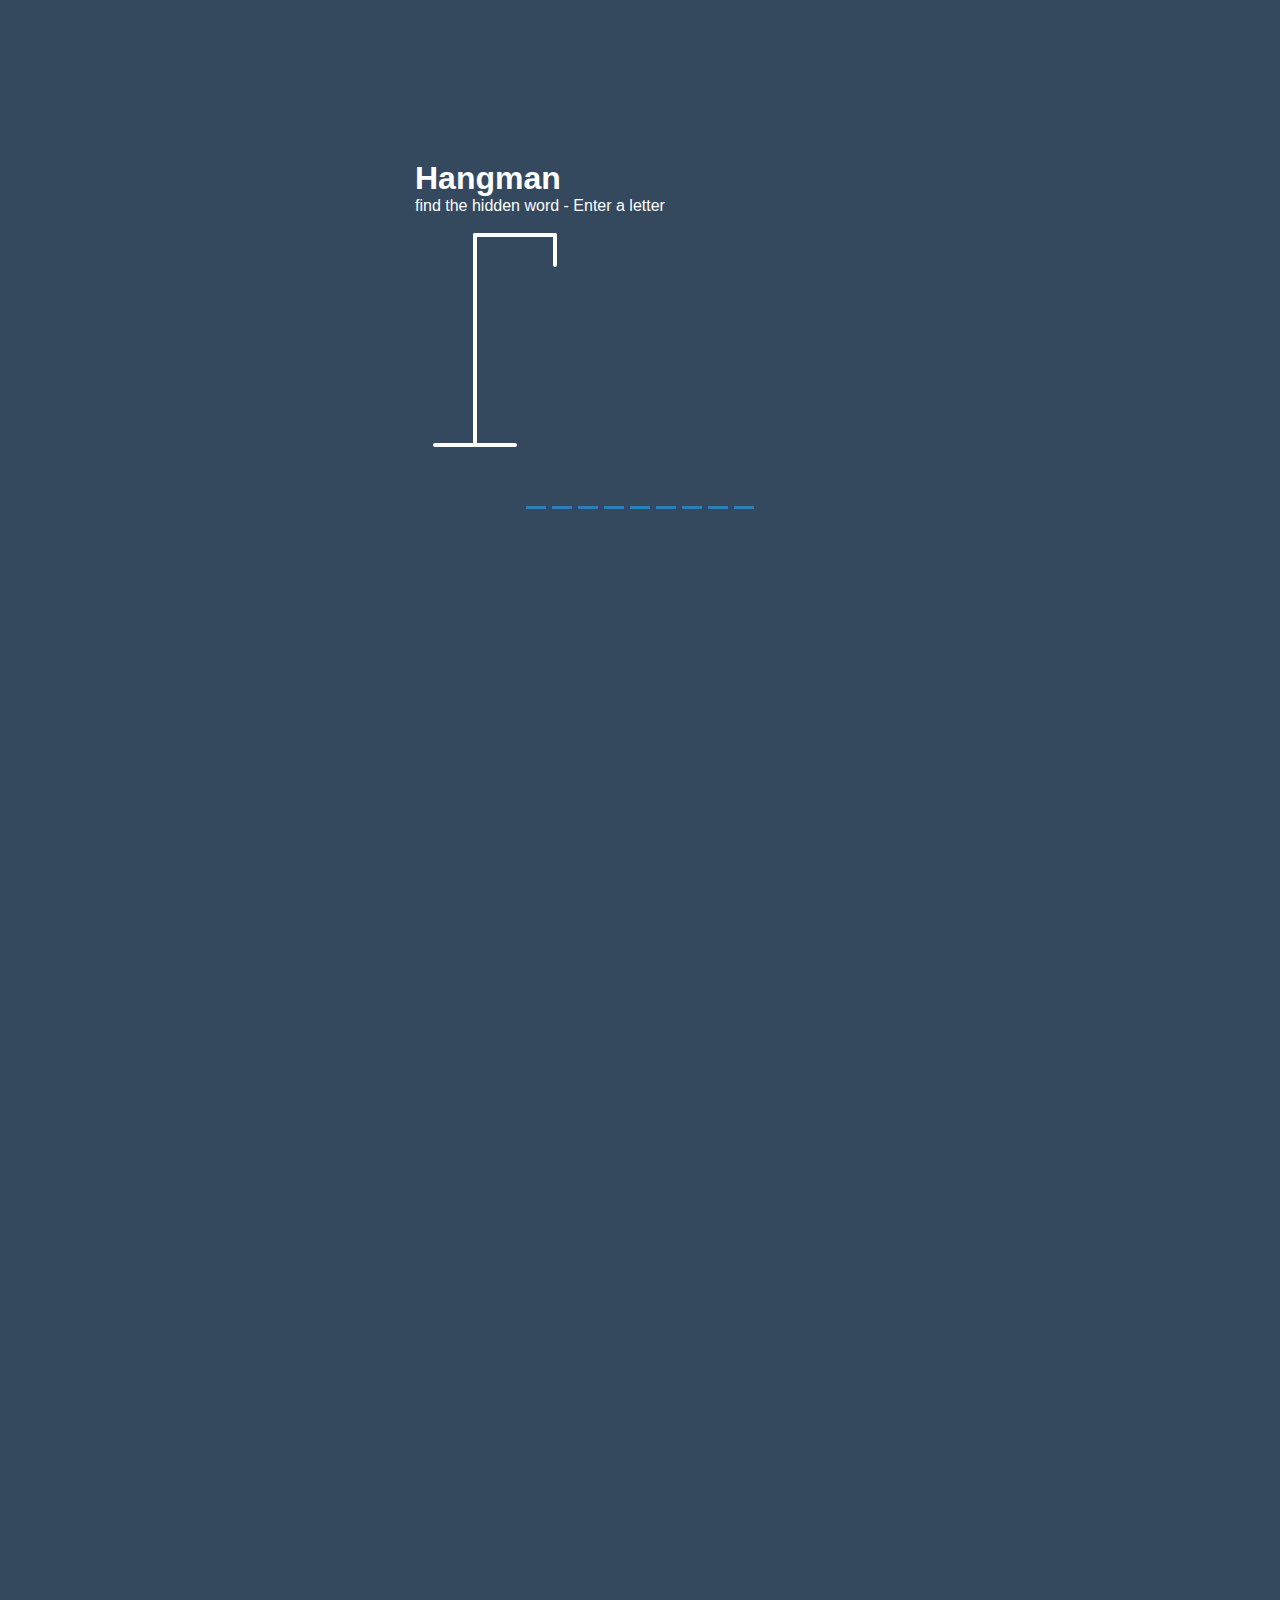
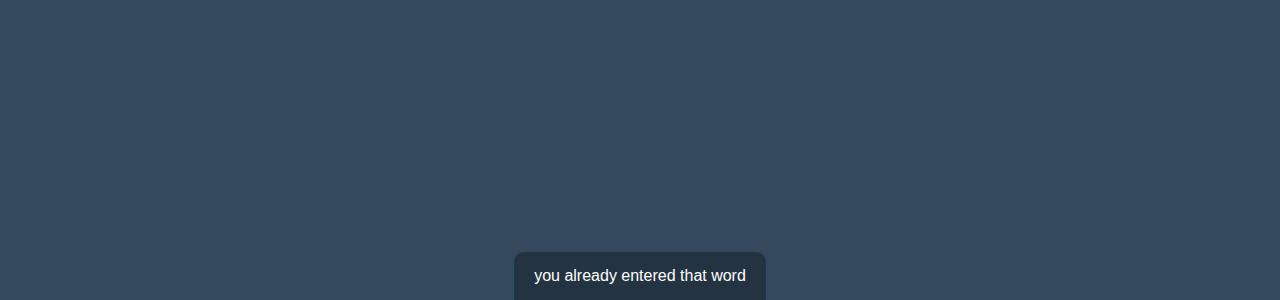
==== index.html @ 49aa3e46 "update" ====
<!DOCTYPE html>
<html>
  <head>
    <meta http-equiv="content-type" content="text/html; charset=utf-8" />
    <link rel="stylesheet" href="style.css" type="text/css"  />
    <title>Word game</title>
  </head>
  <body>
    <div class="game-container">
    <h1>Hangman</h1>
    <p>find the hidden word - Enter a letter</p>
    <svg height="250" width="200" class="figure-container">
      <!--rod-->
      <line x1="60" y1="20" x2 ="140" y2="20" />
      <line x1="140" y1="20" x2 ="140" y2="50" />
      <line x1="60" y1="20" x2 ="60" y2="230" />
      <line x1="20" y1="230" x2 ="100" y2="230" />
                <!--body-->
     <circle cx="140" cy="70" r="20" class="figure-part"></circle>
     <line x1="140" y1="90" x2 ="140" y2="150" class="figure-part" ></line>
     <line x1="140" y1="120" x2 ="120" y2="100" class="figure-part"></line>
     <line x1="140" y1="120" x2 ="160" y2="100" class="figure-part"></line>
     <line x1="140" y1="150" x2 ="120" y2="180" class="figure-part"></line>
     <line x1="140" y1="150" x2 ="160" y2="180" class="figure-part"></line>
    </svg>
 <div class="wrong-letters-container">
   <div id="wrong-letters">
   
   </div>
  </div>
  <div class="word" id="word">

  </div>

</div>
 <!--massage container-->
 <div class="popup-container" id="popup-container">
   <div class="popup" id="popup">
     <h2 id= final-massage></h2>
     <button id="button">Play Again</button>
   </div>
 </div>
 <div class="notification-popup-container" id="notification-container">
   <p>you already entered that word</p>  
 </div>
<script src="app.js"></script>
  </body>
</html>
---- style.css ----
*{
  margin: 0;
  padding: 0;
}
body{
  background-color: #34495e;
  color: white;
  font-family: Arial;
  display: flex;
  flex-direction: column;
  align-items: center;
  justify-content: center;
  height: 70vh;
  margin: 0;
  overflow: hidden;
}
.game-container{
  padding: 20px 30px;
  position: relative;
  margin: auto;
  height: 350px;
  width: 450px;
}
h1{
  margin:20px 0 0;
}
.figure-container{
  fill: transparent;
  stroke: white;
  stroke-width: 4px;
  stroke-linecap: round;
  
}
.figure-part{
  display: none;
}
.wrong-letters-container{
  position: absolute;
  top: 20px;
  right: 20px;
  display: flex;
  flex-direction: column;
  text-align: right;
  
}
.wrong-letters-container p{
  margin: 0 0 5px;
}
.wrong-letters-container span{
  font-size: 24px;
}
.word{
  display: flex;
  position: absolute;
  bottom:1px;
  left:50%;
  transform: translatex(-50%);
}
.letters{
  border-bottom:3px solid #2980b9 ;
  display: inline-flex;
  font-size: 30px;
  align-items: center;
  justify-content: center;
  margin: 0 3px;
  height: 50px;
  width: 20px;
}
.popup-container{
  background-color: rgba( 0, 0, 0, 0.3);
  position:fixed;
  top: 0;
  right:0;
  left: 0;
  bottom:0;
  display: none;
  align-items: center;
  justify-content: center;
}
.popup{
  background-color: #2980b9;
  border-radius: 5px;
  box-shadow: 0 15px 3px rgba(0,0,0,0.1);
  padding: 50px;
  text-align: center;
}
.popup button {
  cursor: pointer;
  background-color: white;
  color: #2980b9;
  border:0;
  margin-top:20px;
  padding: 12px 20px;
  font-size: 16px;
  outline: none;
}
.popup button:active{
  transform: scale(0.96);
}
.notification-popup-container{
  background-color: rgba(0, 0, 0, 0.3);
 border-radius: 10px 10px 0 0;
  padding: 15px 20px;
  position: absolute;
  bottom: -1000px;
  transition: transform 0.3 ease-in-out;
}
.notification-popup-container p{
  margin: 0;
}
.notification-popup-container.show{
  transform: translateY(-1000px);
}


@media screen and (max-width: 480px) {
  body{
    width: 450px;
    height:600px;
    overflow-y: hidden;
  }
   .notification-popup-container{
     width: 220px;
   }
  .notification-popup-container.show{
    transform: translateY(-650px);
  }
}
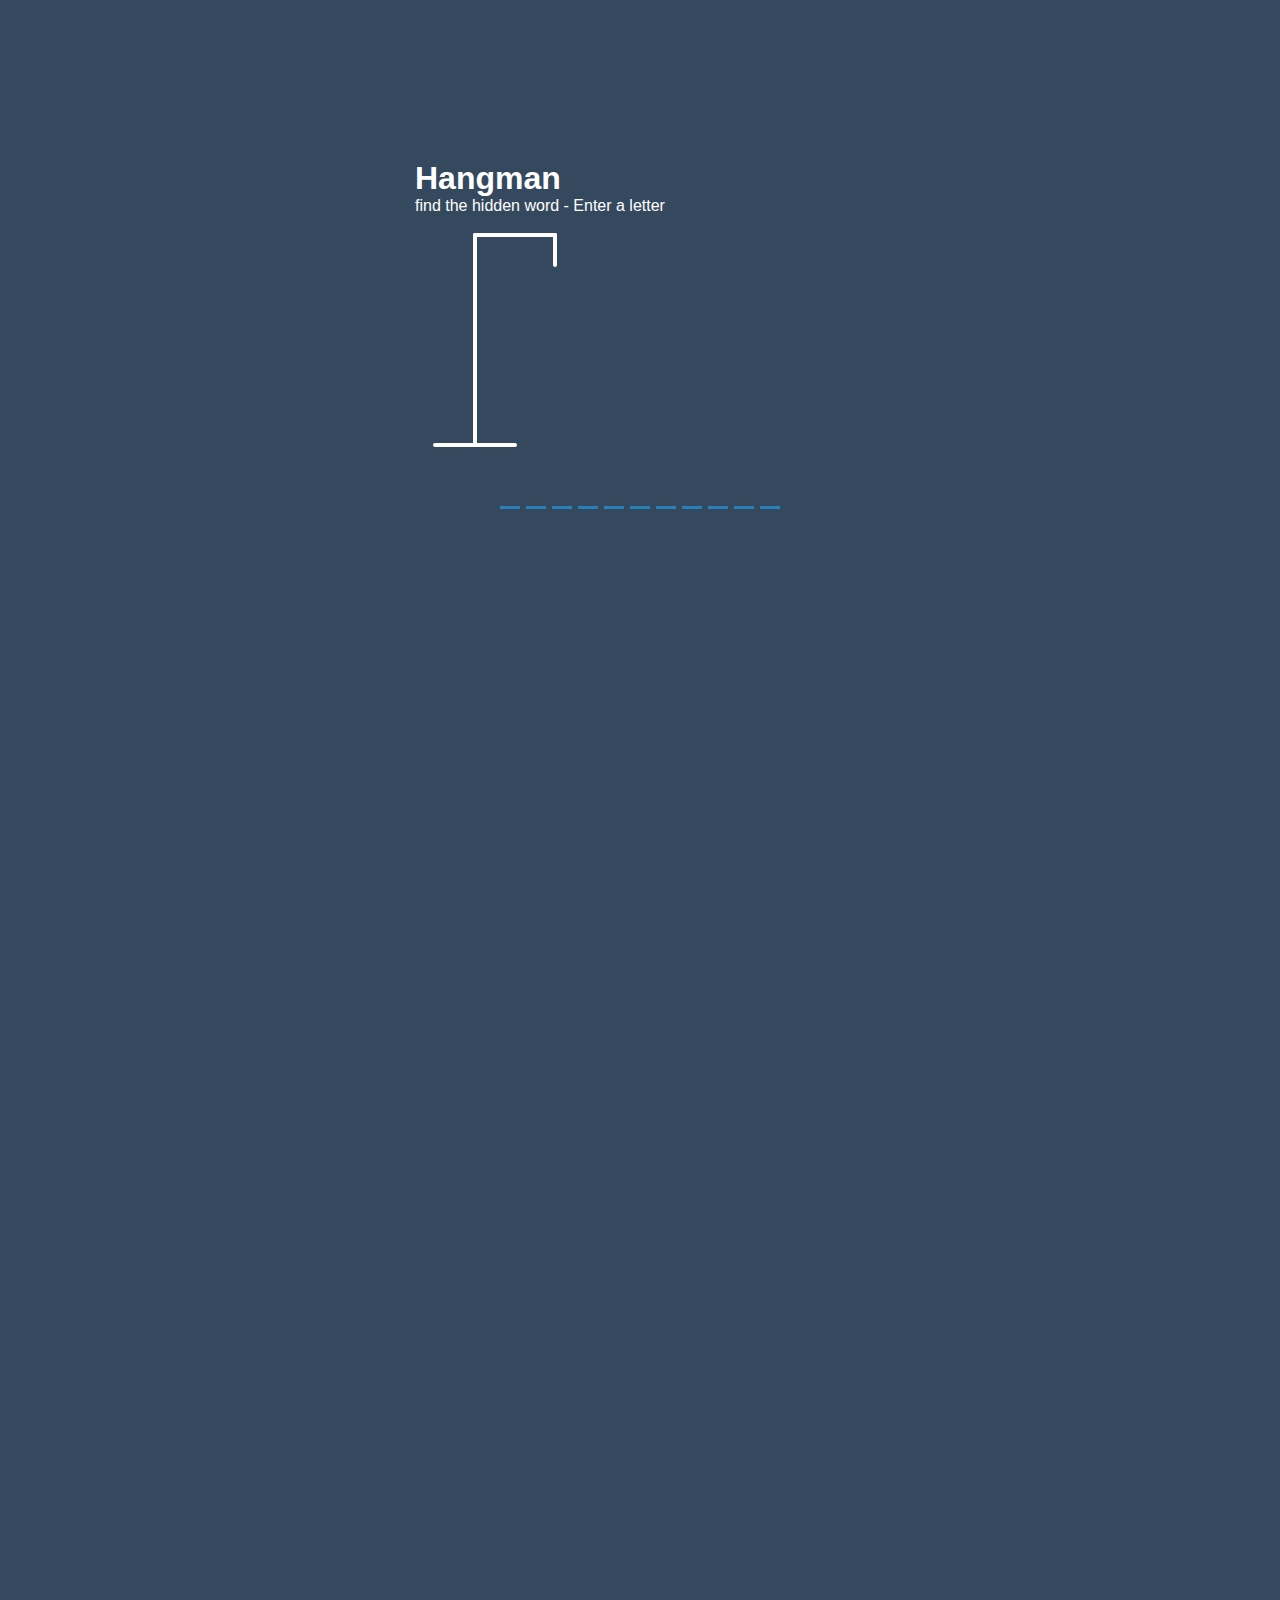
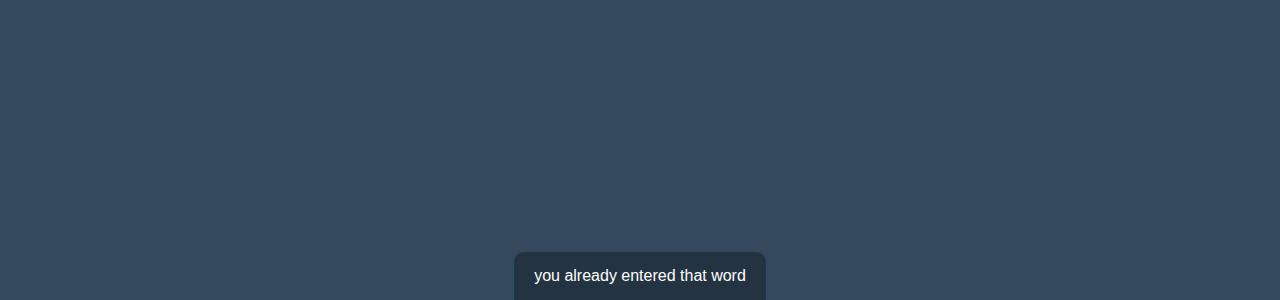
==== commit a272390a: "created body design through svg" ====
--- a/index.html
+++ b/index.html
@@ -1,48 +1,53 @@
 <!DOCTYPE html>
 <html>
-  <head>
-    <meta http-equiv="content-type" content="text/html; charset=utf-8" />
-    <link rel="stylesheet" href="style.css" type="text/css"  />
-    <title>Word game</title>
-  </head>
-  <body>
-    <div class="game-container">
+
+<head>
+  <meta http-equiv="content-type" content="text/html; charset=utf-8" />
+  <link rel="stylesheet" href="style.css" type="text/css" />
+  <title>Word game</title>
+</head>
+
+<body>
+  <div class="game-container">
     <h1>Hangman</h1>
     <p>find the hidden word - Enter a letter</p>
+    <!-- body design start here -->
     <svg height="250" width="200" class="figure-container">
       <!--rod-->
-      <line x1="60" y1="20" x2 ="140" y2="20" />
-      <line x1="140" y1="20" x2 ="140" y2="50" />
-      <line x1="60" y1="20" x2 ="60" y2="230" />
-      <line x1="20" y1="230" x2 ="100" y2="230" />
-                <!--body-->
-     <circle cx="140" cy="70" r="20" class="figure-part"></circle>
-     <line x1="140" y1="90" x2 ="140" y2="150" class="figure-part" ></line>
-     <line x1="140" y1="120" x2 ="120" y2="100" class="figure-part"></line>
-     <line x1="140" y1="120" x2 ="160" y2="100" class="figure-part"></line>
-     <line x1="140" y1="150" x2 ="120" y2="180" class="figure-part"></line>
-     <line x1="140" y1="150" x2 ="160" y2="180" class="figure-part"></line>
+      <line x1="60" y1="20" x2="140" y2="20" />
+      <line x1="140" y1="20" x2="140" y2="50" />
+      <line x1="60" y1="20" x2="60" y2="230" />
+      <line x1="20" y1="230" x2="100" y2="230" />
+      <!--body-->
+      <circle cx="140" cy="70" r="20" class="figure-part"></circle>
+      <line x1="140" y1="90" x2="140" y2="150" class="figure-part"></line>
+      <line x1="140" y1="120" x2="120" y2="100" class="figure-part"></line>
+      <line x1="140" y1="120" x2="160" y2="100" class="figure-part"></line>
+      <line x1="140" y1="150" x2="120" y2="180" class="figure-part"></line>
+      <line x1="140" y1="150" x2="160" y2="180" class="figure-part"></line>
     </svg>
- <div class="wrong-letters-container">
-   <div id="wrong-letters">
-   
-   </div>
-  </div>
-  <div class="word" id="word">
+    <!-- body design ends here -->
+    <div class="wrong-letters-container">
+      <div id="wrong-letters">
+
+      </div>
+    </div>
+    <div class="word" id="word">
+
+    </div>
 
   </div>
+  <!--massage container-->
+  <div class="popup-container" id="popup-container">
+    <div class="popup" id="popup">
+      <h2 id=final-massage></h2>
+      <button id="button">Play Again</button>
+    </div>
+  </div>
+  <div class="notification-popup-container" id="notification-container">
+    <p>you already entered that word</p>
+  </div>
+  <script src="app.js"></script>
+</body>
 
-</div>
- <!--massage container-->
- <div class="popup-container" id="popup-container">
-   <div class="popup" id="popup">
-     <h2 id= final-massage></h2>
-     <button id="button">Play Again</button>
-   </div>
- </div>
- <div class="notification-popup-container" id="notification-container">
-   <p>you already entered that word</p>  
- </div>
-<script src="app.js"></script>
-  </body>
-</html>
+</html>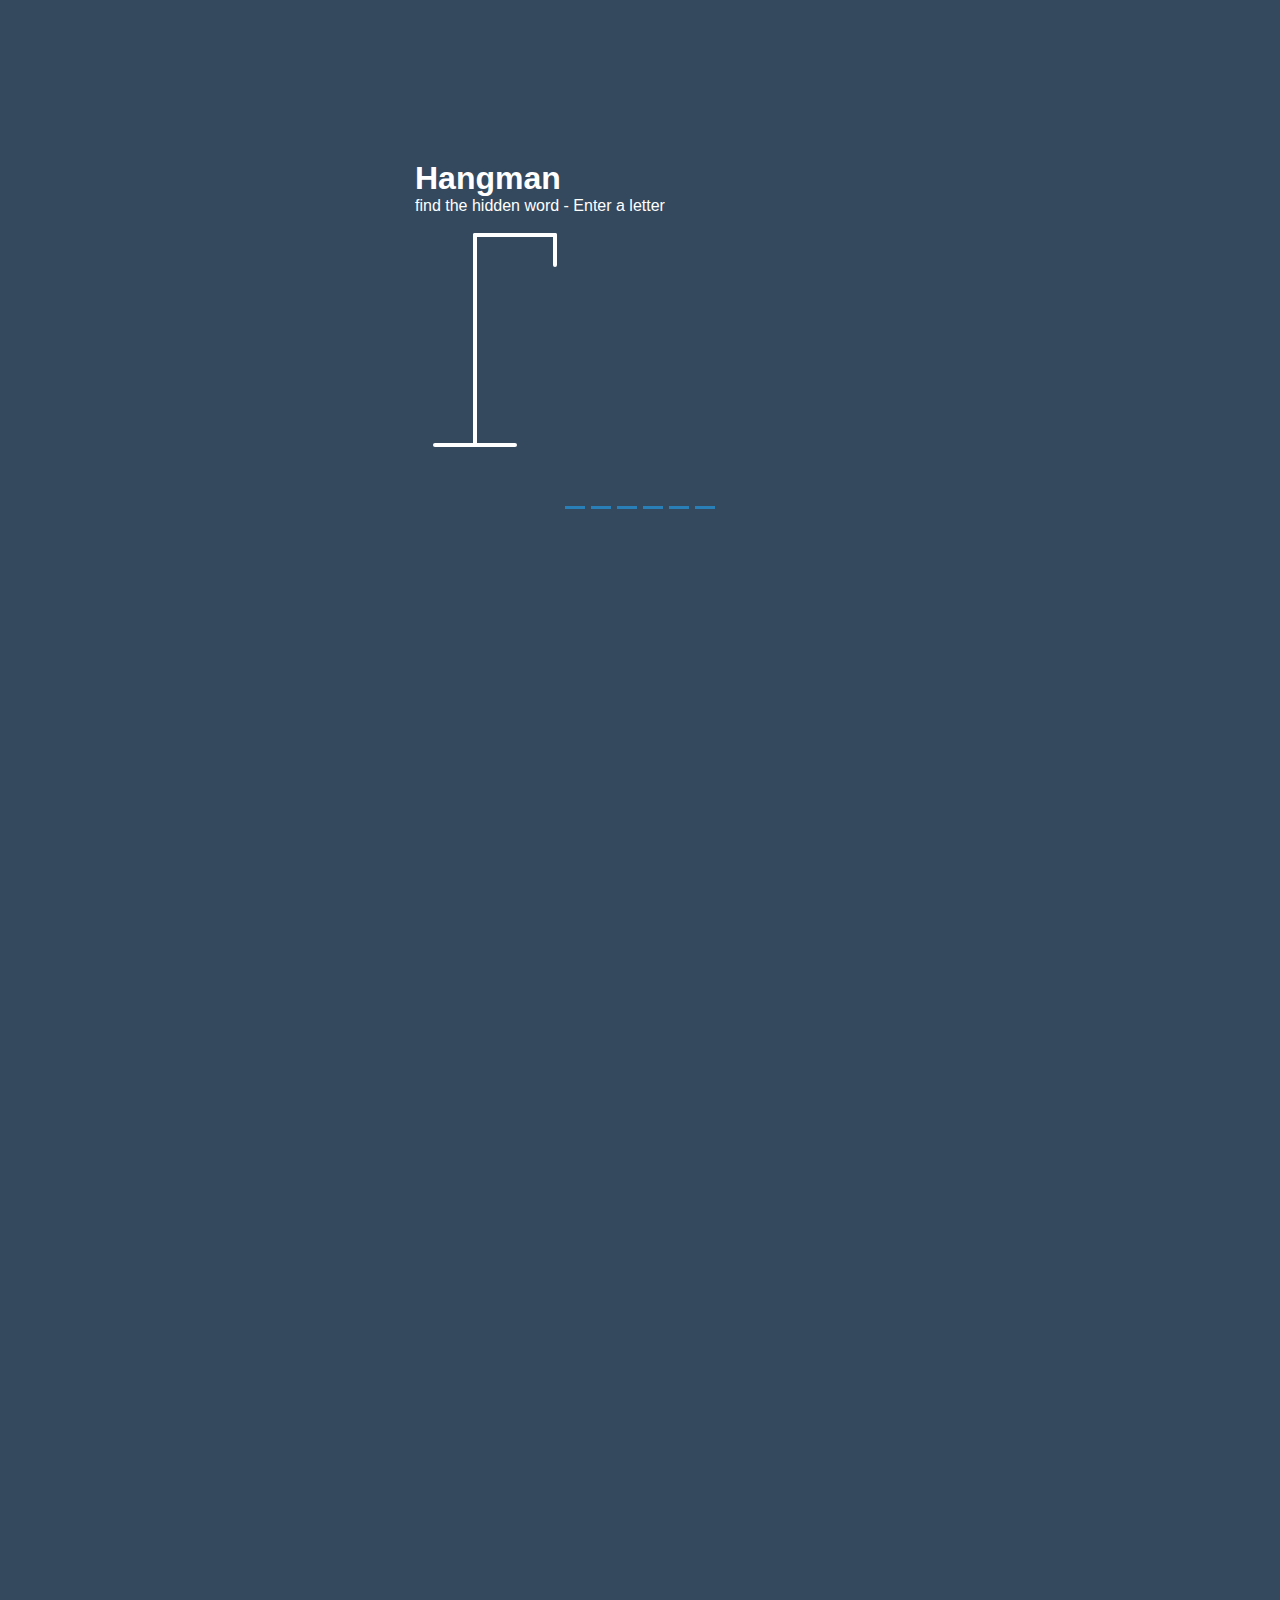
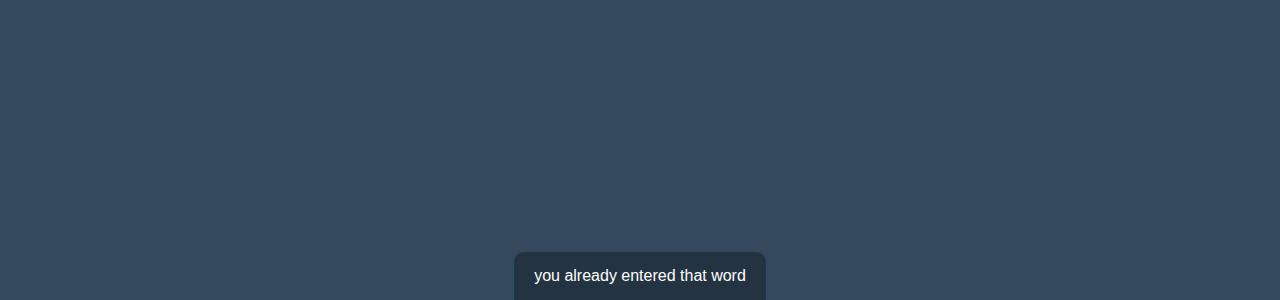
==== commit 0031f383: "place to render worng words" ====
--- a/index.html
+++ b/index.html
@@ -27,11 +27,13 @@
       <line x1="140" y1="150" x2="160" y2="180" class="figure-part"></line>
     </svg>
     <!-- body design ends here -->
+    <!-- wrong word area start here -->
     <div class="wrong-letters-container">
       <div id="wrong-letters">
 
       </div>
     </div>
+    <!-- wrong word area ends here -->
     <div class="word" id="word">
 
     </div>
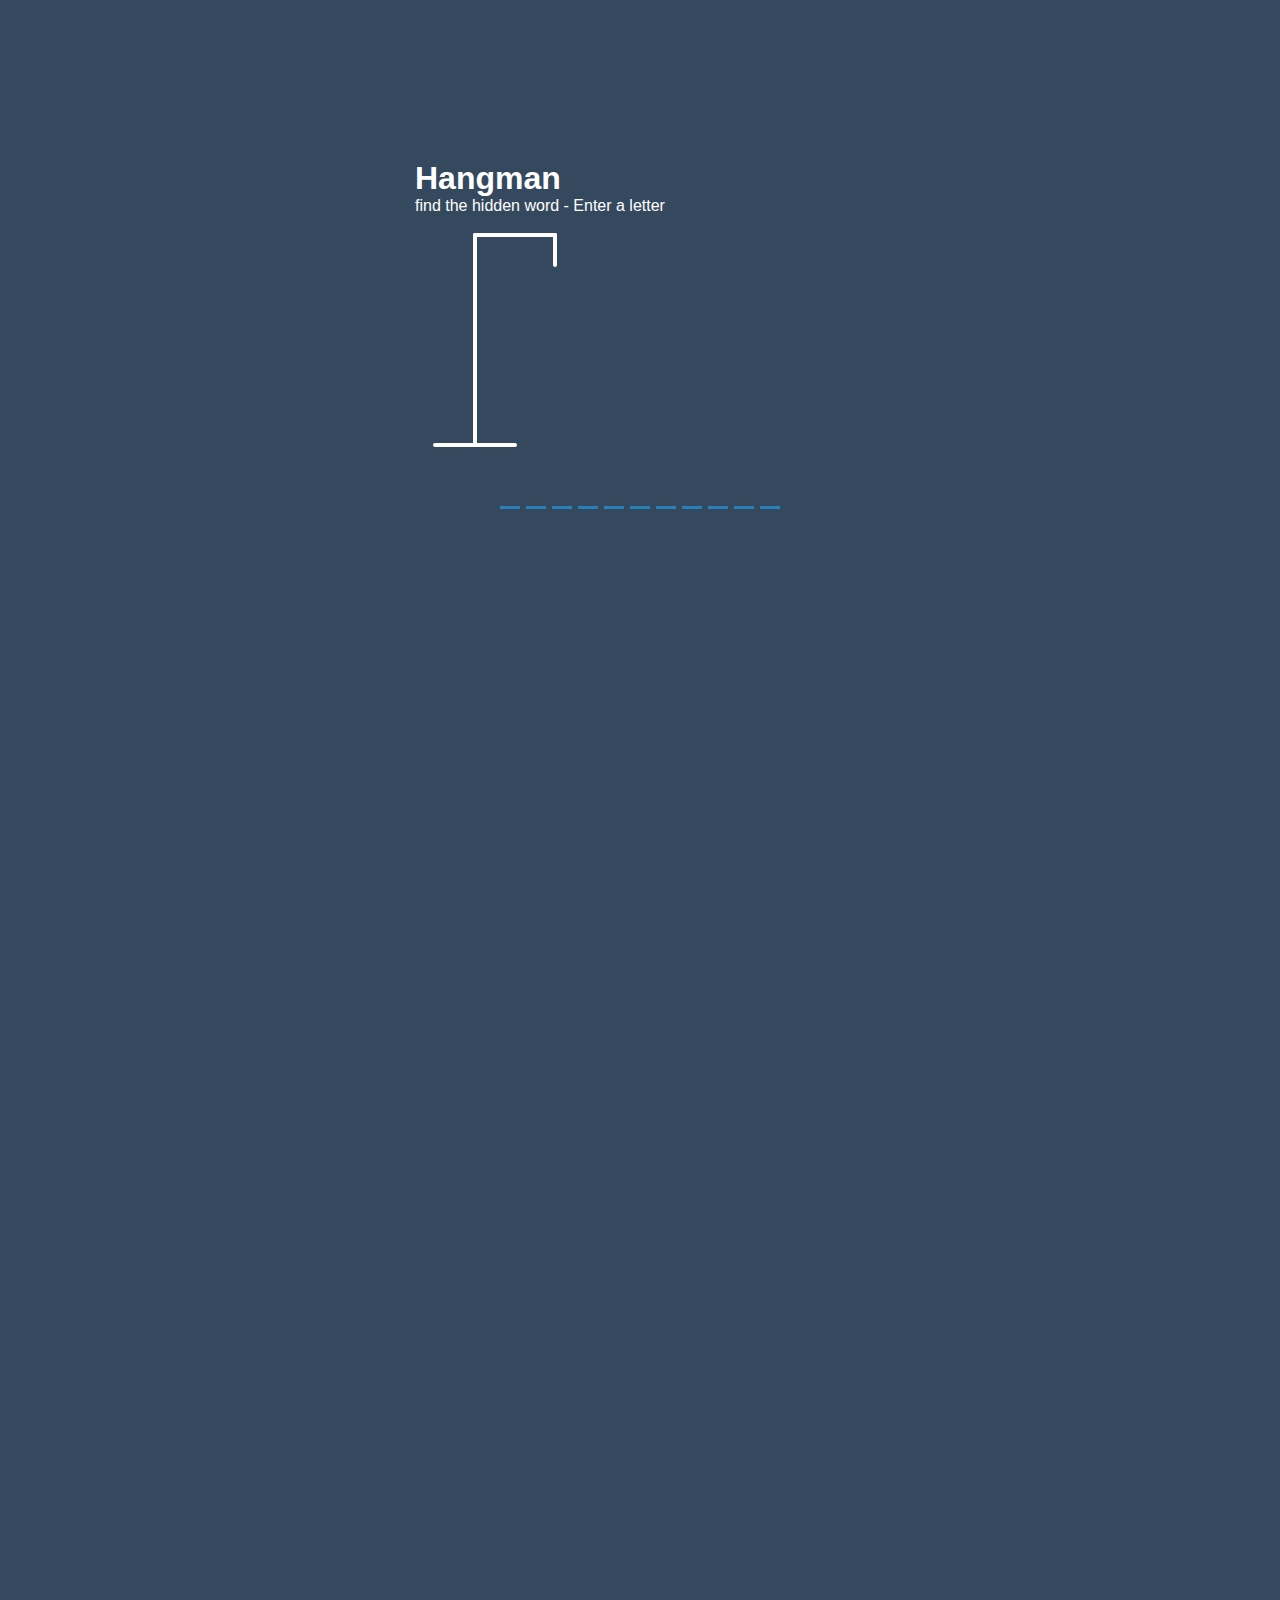
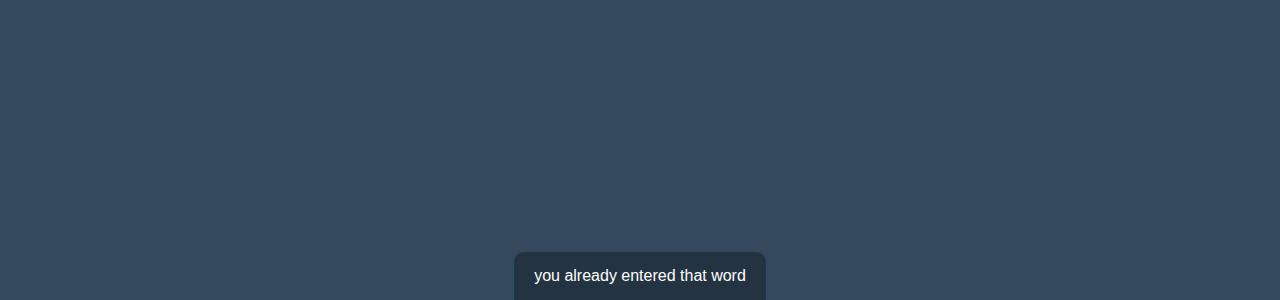
==== commit 4d73a251: "correct letter area" ====
--- a/index.html
+++ b/index.html
@@ -33,12 +33,15 @@
 
       </div>
     </div>
-    <!-- wrong word area ends here -->
+    <!-- wrong letter area ends here -->
+
+    <!-- correct word area start here -->
     <div class="word" id="word">
 
     </div>
+    <!-- correct letter area ends here -->
+  </div>
 
-  </div>
   <!--massage container-->
   <div class="popup-container" id="popup-container">
     <div class="popup" id="popup">
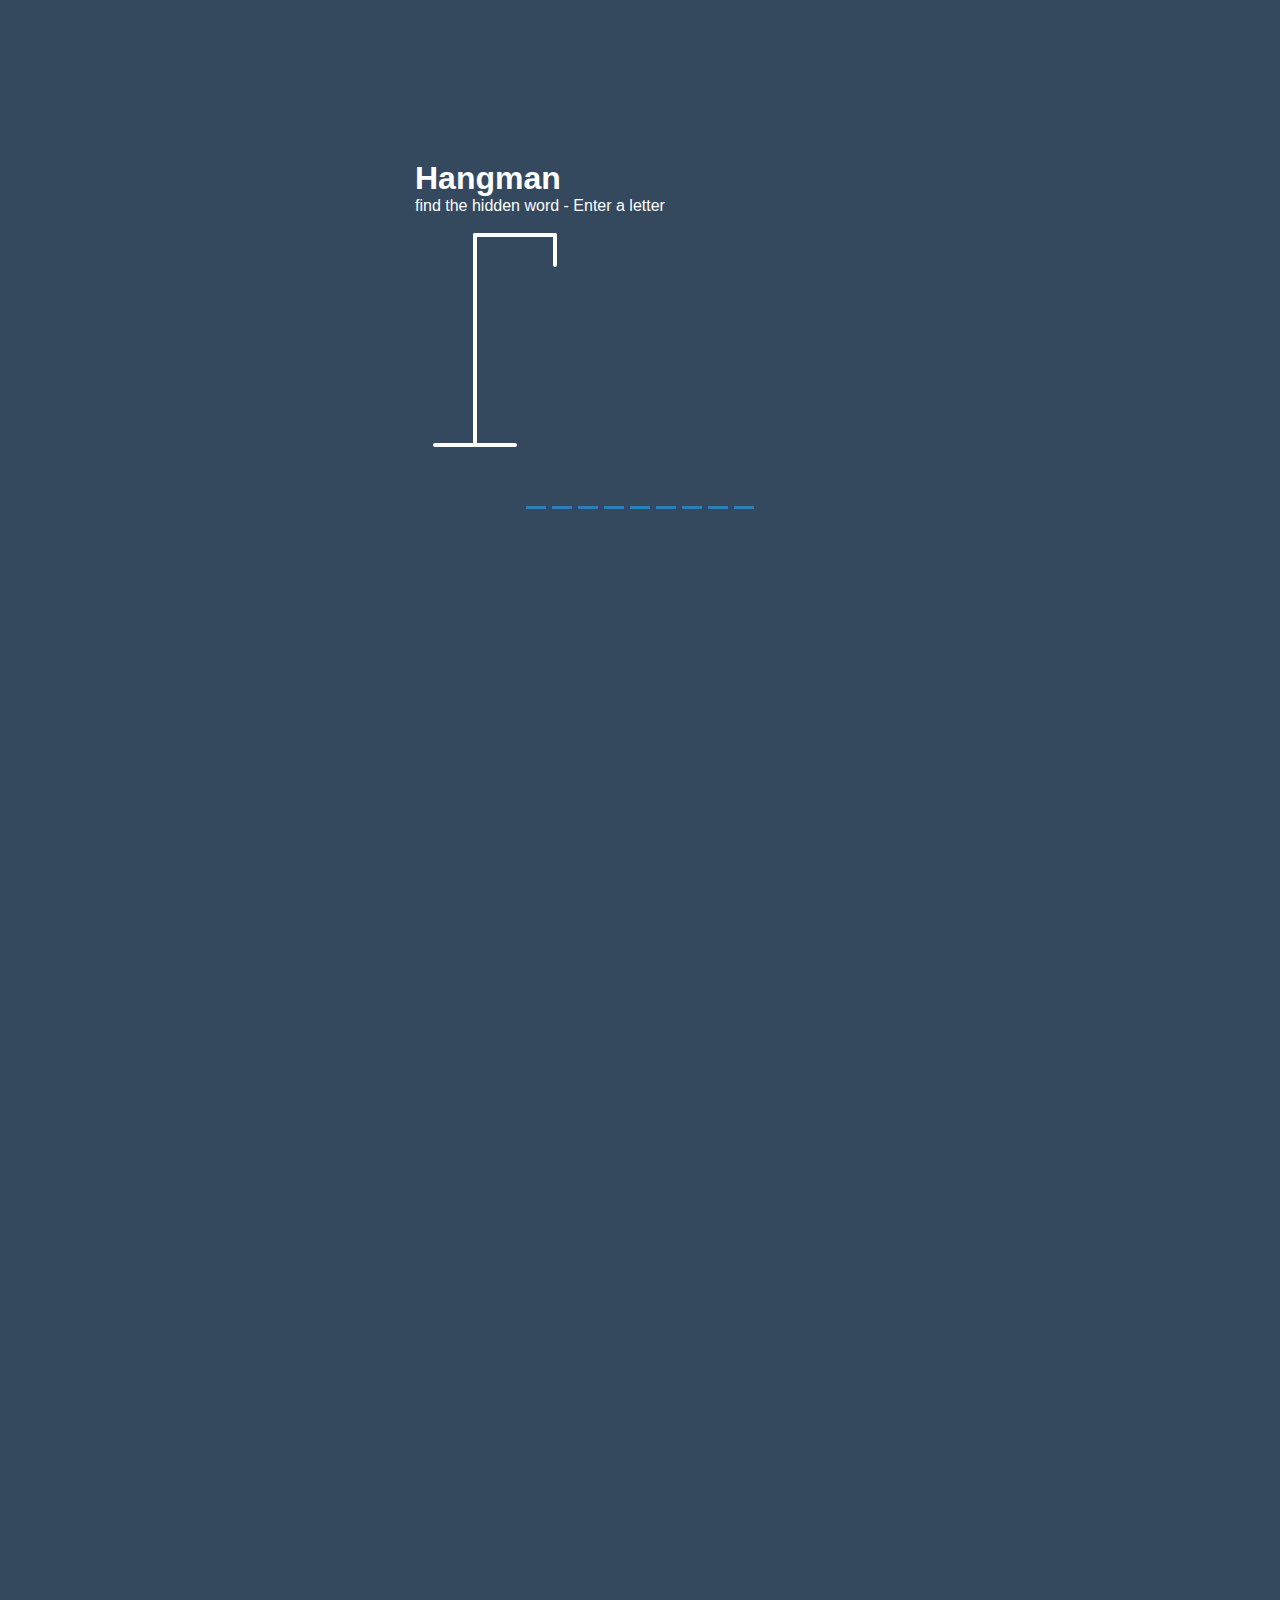
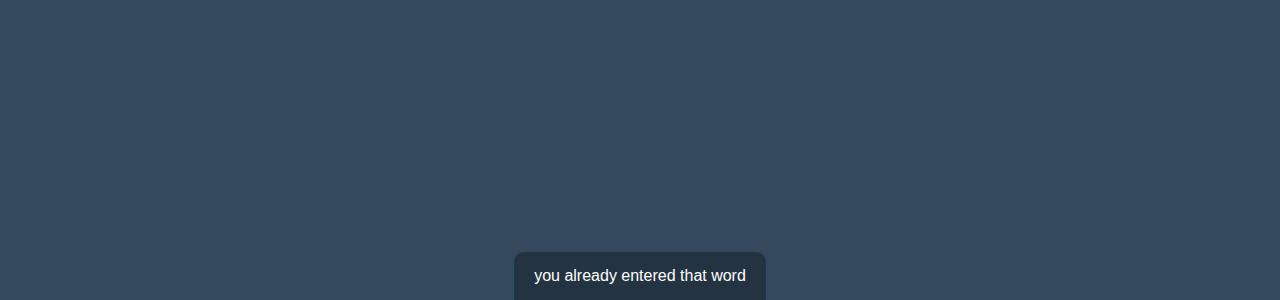
==== commit 8c23d3f1: "popup  to ask user for play again" ====
--- a/index.html
+++ b/index.html
@@ -43,12 +43,15 @@
   </div>
 
   <!--massage container-->
+  <!-- popup area to ask user for play again start here -->
   <div class="popup-container" id="popup-container">
     <div class="popup" id="popup">
       <h2 id=final-massage></h2>
       <button id="button">Play Again</button>
     </div>
   </div>
+  <!-- popup area to ask user for play again ends here -->
+
   <div class="notification-popup-container" id="notification-container">
     <p>you already entered that word</p>
   </div>
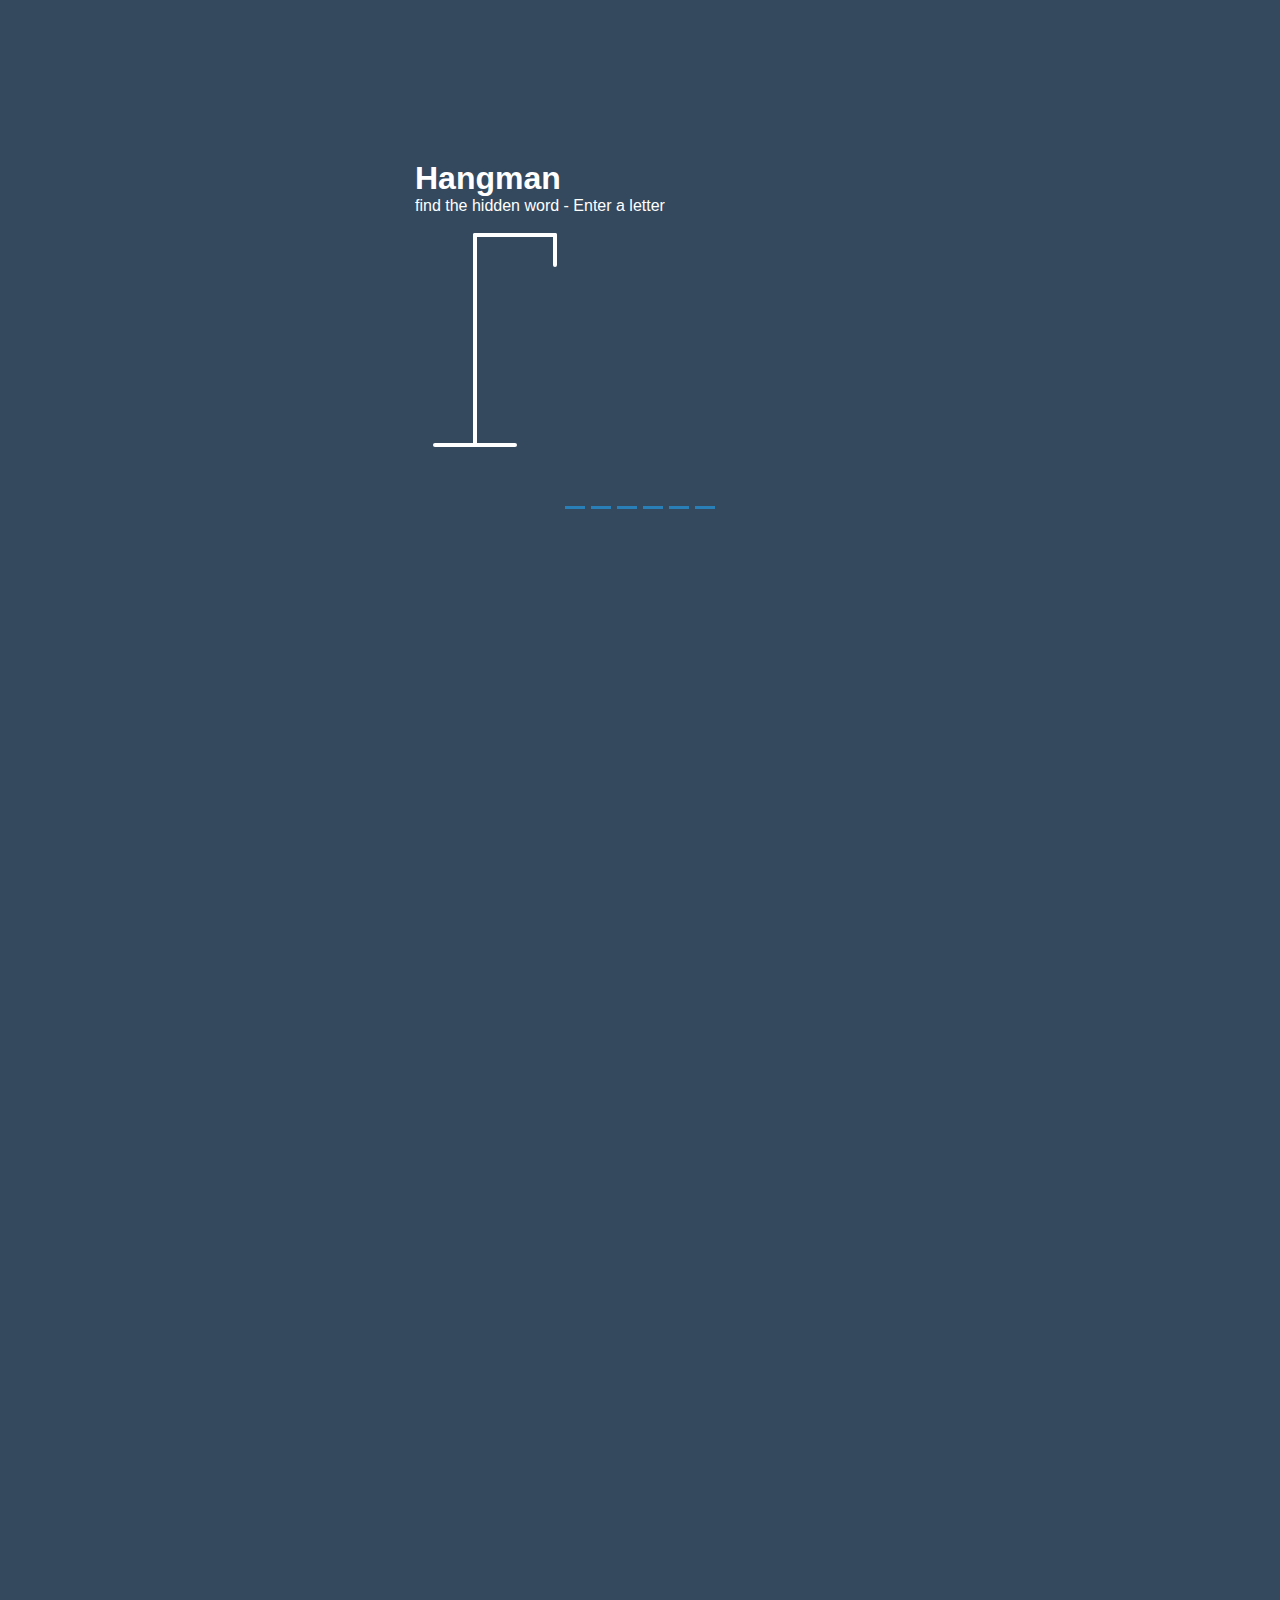
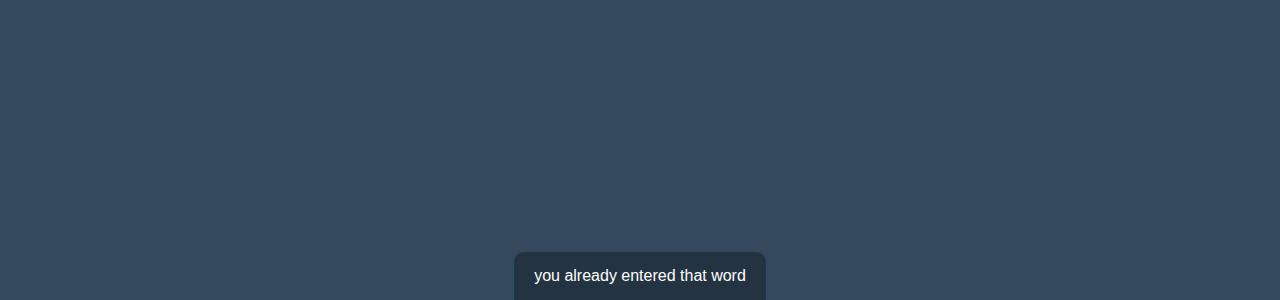
==== commit 7de6c6bf: "popup to inform user if any letter re-enter" ====
--- a/index.html
+++ b/index.html
@@ -52,9 +52,12 @@
   </div>
   <!-- popup area to ask user for play again ends here -->
 
+  <!-- popup to inform user if any letter re-enter -->
   <div class="notification-popup-container" id="notification-container">
     <p>you already entered that word</p>
   </div>
+  <!-- popup to inform user if any letter re-enter ends here-->
+
   <script src="app.js"></script>
 </body>
 
